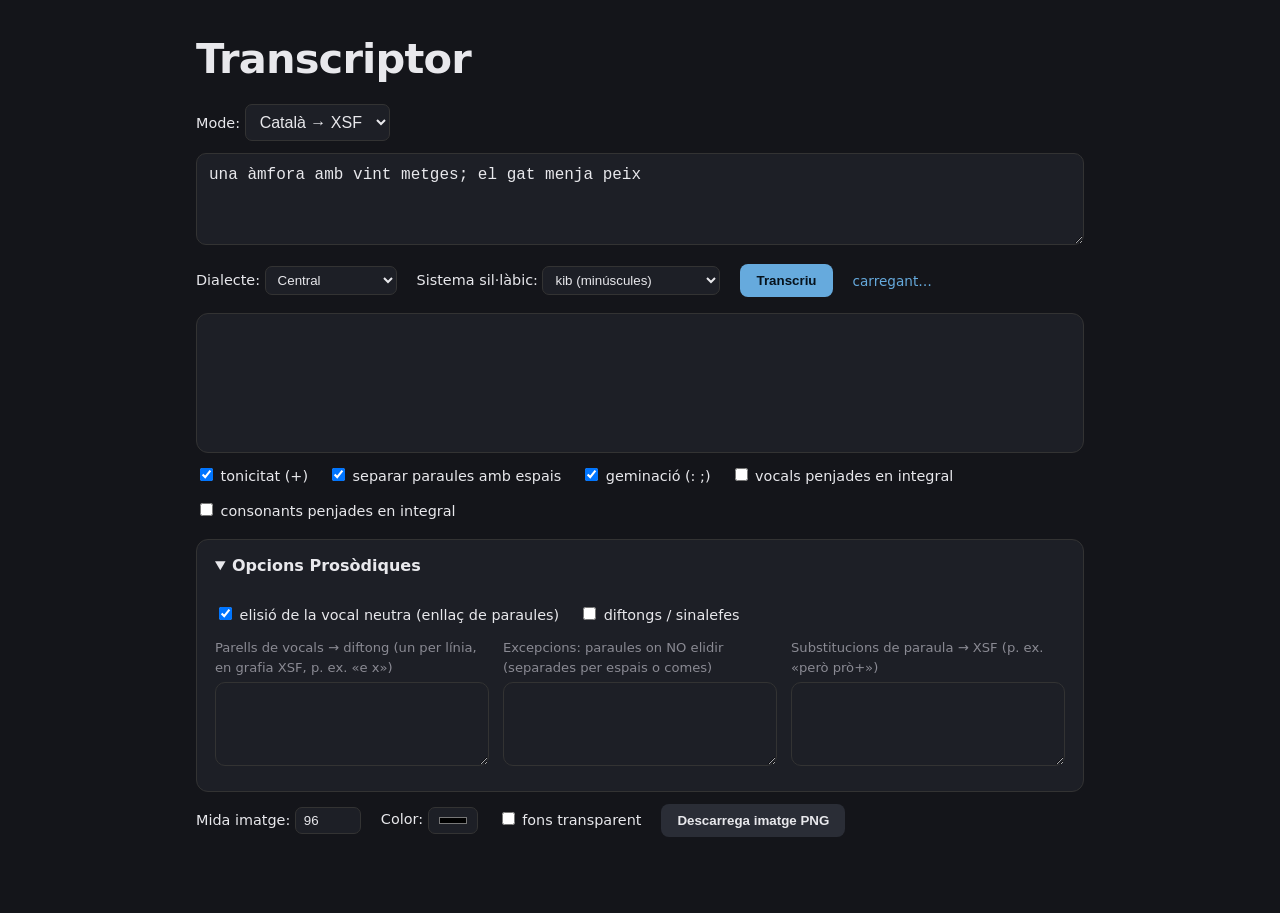
==== index.html @ 002360f9 "4 modes, penjades (CV+VC), geminació i diftong corregits, opcions integral - Modes: Català→XSF, Cata" ====
<!DOCTYPE html>
<html lang="ca">
<head>
<meta charset="utf-8">
<meta name="viewport" content="width=device-width, initial-scale=1">
<title>Transcriptor</title>
<style>
  @font-face { font-family: 'XSF'; src: url('XSF.woff2') format('woff2'); font-display: swap; }
  :root { --bg:#14151a; --fg:#e8e8ec; --mut:#8a8a93; --acc:#6ad; --pan:#1d1f26; --bd:#333; }
  * { box-sizing: border-box; }
  body { margin:0; background:var(--bg); color:var(--fg); font-family:system-ui,sans-serif; line-height:1.5; }
  .wrap { max-width: 920px; margin: 0 auto; padding: 28px 16px 64px; }
  h1 { font-size: 2.6rem; font-weight: 800; letter-spacing:-.02em; margin: 0 0 14px; }
  .mut { color: var(--mut); font-size: .85rem; }
  textarea { width:100%; background:var(--pan); color:var(--fg); border:1px solid var(--bd); border-radius:10px; padding:12px; font-size:1rem; resize:vertical; }
  #input { min-height:92px; }
  .row { display:flex; flex-wrap:wrap; gap:12px 20px; align-items:center; margin:12px 0; }
  label { font-size:.9rem; }
  select, input[type=number], input[type=color] { background:var(--pan); color:var(--fg); border:1px solid var(--bd); border-radius:7px; padding:5px 8px; }
  button { background:var(--acc); color:#06121c; border:0; border-radius:8px; padding:9px 16px; font-weight:600; cursor:pointer; }
  button.sec { background:#2a2d36; color:var(--fg); }
  #mode { font-size:1rem; padding:8px 10px; }
  .panel { background:var(--pan); border:1px solid var(--bd); border-radius:12px; padding:18px; margin-top:16px; }
  #out { font-family:'XSF'; font-size:72px; line-height:1.35; word-break:break-word; min-height:90px; }
  #out.afi { font-family:ui-monospace,monospace; font-size:1.6rem; line-height:1.5; }
  #debug { white-space:pre-wrap; color:var(--mut); font-family:ui-monospace,monospace; font-size:.8rem; margin-top:12px; }
  #status { color:var(--acc); font-size:.85rem; min-height:1.2em; }
  details { background:var(--pan); border:1px solid var(--bd); border-radius:12px; margin-top:16px; }
  summary { cursor:pointer; padding:14px 18px; font-weight:600; }
  details > .body { padding: 0 18px 18px; }
  .grid { display:grid; grid-template-columns:repeat(auto-fit,minmax(240px,1fr)); gap:14px; }
  .fld label { display:block; font-size:.82rem; color:var(--mut); margin-bottom:4px; }
  .fld textarea { min-height:84px; font-family:ui-monospace,monospace; font-size:.85rem; }
</style>
</head>
<body>
<div class="wrap">
  <h1>Transcriptor</h1>

  <div class="row">
    <label>Mode:
      <select id="mode">
        <option value="cat-xsf">Català → XSF</option>
        <option value="cat-afi">Català → AFI</option>
        <option value="afi-xsf">AFI → XSF</option>
        <option value="xsf-afi">XSF → AFI</option>
      </select>
    </label>
  </div>

  <textarea id="input" placeholder="text en català…  (Ctrl+Enter)">una àmfora amb vint metges; el gat menja peix</textarea>

  <div class="row">
    <span id="catonly">
      <label>Dialecte:
        <select id="dialecte">
          <option value="ca">Central</option>
          <option value="ca-va">Valencià</option>
          <option value="ca-nw">Nord-occidental</option>
          <option value="ca-ba">Balear</option>
          <option value="ca-al">Alguerès</option>
          <option value="ca-ro">Rossellonès</option>
        </select>
      </label>
    </span>
    <label>Sistema sil·làbic:
      <select id="sistema">
        <option value="kib">kib (minúscules)</option>
        <option value="ktb">ktb (consonant integral)</option>
        <option value="bkk">bkk (vocal integral)</option>
      </select>
    </label>
    <button id="go">Transcriu</button>
    <span id="status">carregant…</span>
  </div>

  <div class="panel">
    <div id="out"></div>
    <div id="debug"></div>
  </div>

  <div class="row">
    <label><input type="checkbox" id="tonicitat" checked> tonicitat (+)</label>
    <label><input type="checkbox" id="espais" checked> separar paraules amb espais</label>
    <label><input type="checkbox" id="geminacio" checked> geminació (: ;)</label>
    <label><input type="checkbox" id="uphangv"> vocals penjades en integral</label>
    <label><input type="checkbox" id="uphangc"> consonants penjades en integral</label>
  </div>

  <details open>
    <summary>Opcions Prosòdiques</summary>
    <div class="body">
      <div class="row">
        <label><input type="checkbox" id="elisio" checked> elisió de la vocal neutra (enllaç de paraules)</label>
        <label><input type="checkbox" id="diftongs"> diftongs / sinalefes</label>
      </div>
      <div class="grid">
        <div class="fld">
          <label>Parells de vocals → diftong (un per línia, en grafia XSF, p. ex. «e x»)</label>
          <textarea id="pairs"></textarea>
        </div>
        <div class="fld">
          <label>Excepcions: paraules on NO elidir (separades per espais o comes)</label>
          <textarea id="except"></textarea>
        </div>
        <div class="fld">
          <label>Substitucions de paraula → XSF (p. ex. «però  prò+»)</label>
          <textarea id="subs"></textarea>
        </div>
      </div>
    </div>
  </details>

  <div class="row">
    <label>Mida imatge: <input type="number" id="imgsize" value="96" min="16" max="400" step="8"></label>
    <label>Color: <input type="color" id="color" value="#000000"></label>
    <label><input type="checkbox" id="transparent"> fons transparent</label>
    <button class="sec" id="dl">Descarrega imatge PNG</button>
  </div>
</div>
<script type="module" src="app.js"></script>
</body>
</html>
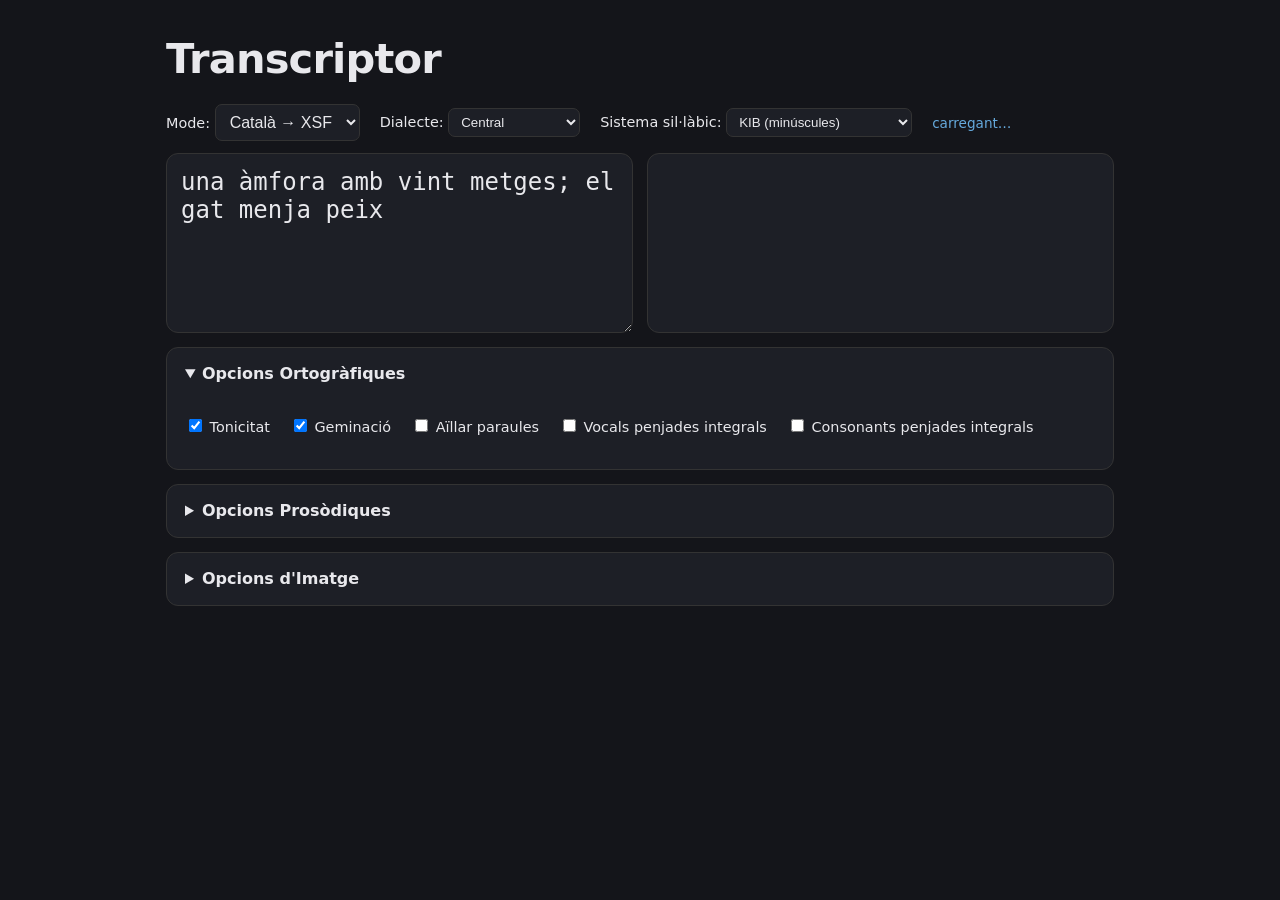
==== commit 67d2e94f: "Prosòdia per casos: interlèxica (taula de contactes) + intralèxica (forçar diftongs creixents) Reemp" ====
--- a/index.html
+++ b/index.html
@@ -9,28 +9,40 @@
   :root { --bg:#14151a; --fg:#e8e8ec; --mut:#8a8a93; --acc:#6ad; --pan:#1d1f26; --bd:#333; }
   * { box-sizing: border-box; }
   body { margin:0; background:var(--bg); color:var(--fg); font-family:system-ui,sans-serif; line-height:1.5; }
-  .wrap { max-width: 920px; margin: 0 auto; padding: 28px 16px 64px; }
+  .wrap { max-width: 980px; margin: 0 auto; padding: 28px 16px 64px; }
   h1 { font-size: 2.6rem; font-weight: 800; letter-spacing:-.02em; margin: 0 0 14px; }
   .mut { color: var(--mut); font-size: .85rem; }
-  textarea { width:100%; background:var(--pan); color:var(--fg); border:1px solid var(--bd); border-radius:10px; padding:12px; font-size:1rem; resize:vertical; }
-  #input { min-height:92px; }
+  textarea { width:100%; background:var(--pan); color:var(--fg); border:1px solid var(--bd); border-radius:12px; padding:14px; font-size:1.5rem; resize:vertical; }
   .row { display:flex; flex-wrap:wrap; gap:12px 20px; align-items:center; margin:12px 0; }
   label { font-size:.9rem; }
   select, input[type=number], input[type=color] { background:var(--pan); color:var(--fg); border:1px solid var(--bd); border-radius:7px; padding:5px 8px; }
   button { background:var(--acc); color:#06121c; border:0; border-radius:8px; padding:9px 16px; font-weight:600; cursor:pointer; }
   button.sec { background:#2a2d36; color:var(--fg); }
   #mode { font-size:1rem; padding:8px 10px; }
-  .panel { background:var(--pan); border:1px solid var(--bd); border-radius:12px; padding:18px; margin-top:16px; }
-  #out { font-family:'XSF'; font-size:72px; line-height:1.35; word-break:break-word; min-height:90px; }
-  #out.afi { font-family:ui-monospace,monospace; font-size:1.6rem; line-height:1.5; }
-  #debug { white-space:pre-wrap; color:var(--mut); font-family:ui-monospace,monospace; font-size:.8rem; margin-top:12px; }
+  /* input i sortida costat a costat, mateixa mida aparent */
+  .io { display:grid; grid-template-columns:1fr 1fr; gap:14px; align-items:stretch; margin-top:6px; }
+  .io > * { margin:0; min-height:180px; }
+  #input { height:100%; }
+  #outwrap { background:var(--pan); border:1px solid var(--bd); border-radius:12px; padding:14px; overflow:auto; }
+  #out { font-family:'XSF'; font-size:4rem; line-height:1.35; word-break:break-word; }
+  #out.afi { font-family:ui-monospace,monospace; font-size:1.5rem; line-height:1.5; }
+  @media (max-width:680px) { .io { grid-template-columns:1fr; } }
+  #debug { white-space:pre-wrap; color:#e88; font-family:ui-monospace,monospace; font-size:.8rem; margin-top:10px; }
   #status { color:var(--acc); font-size:.85rem; min-height:1.2em; }
-  details { background:var(--pan); border:1px solid var(--bd); border-radius:12px; margin-top:16px; }
+  details { background:var(--pan); border:1px solid var(--bd); border-radius:12px; margin-top:14px; }
   summary { cursor:pointer; padding:14px 18px; font-weight:600; }
-  details > .body { padding: 0 18px 18px; }
-  .grid { display:grid; grid-template-columns:repeat(auto-fit,minmax(240px,1fr)); gap:14px; }
-  .fld label { display:block; font-size:.82rem; color:var(--mut); margin-bottom:4px; }
-  .fld textarea { min-height:84px; font-family:ui-monospace,monospace; font-size:.85rem; }
+  details > .body { padding: 4px 18px 18px; }
+  .optblock { margin:8px 0 20px; }
+  .opttitle { font-size:1.05rem; font-weight:600; display:inline-block; }
+  .lrow { display:flex; gap:6px; align-items:center; margin:4px 0; }
+  .lin { width:56px; background:var(--bg); color:var(--fg); border:1px solid var(--bd); border-radius:6px; padding:5px 7px; font-family:ui-monospace,monospace; }
+  .lin.lsub { width:auto; flex:1; }
+  .lx { background:#3a2730; color:#f9a; padding:5px 9px; border-radius:6px; font-weight:700; }
+  .lbtns { display:flex; gap:8px; margin-top:8px; }
+  .prow { display:flex; gap:8px; align-items:center; margin:6px 0; font-size:.92rem; }
+  .prow select { margin-left:auto; min-width:120px; }
+  .prow.rnd { gap:16px; }
+  .psub { font-weight:600; color:var(--acc); margin:14px 0 4px; font-size:.9rem; }
 </style>
 </head>
 <body>
@@ -46,11 +58,6 @@
         <option value="xsf-afi">XSF → AFI</option>
       </select>
     </label>
-  </div>
-
-  <textarea id="input" placeholder="text en català…  (Ctrl+Enter)">una àmfora amb vint metges; el gat menja peix</textarea>
-
-  <div class="row">
     <span id="catonly">
       <label>Dialecte:
         <select id="dialecte">
@@ -65,58 +72,98 @@
     </span>
     <label>Sistema sil·làbic:
       <select id="sistema">
-        <option value="kib">kib (minúscules)</option>
-        <option value="ktb">ktb (consonant integral)</option>
-        <option value="bkk">bkk (vocal integral)</option>
+        <option value="kib">KIB (minúscules)</option>
+        <option value="ktb">KTB (consonant integral)</option>
+        <option value="bkk">BKK (vocal integral)</option>
       </select>
     </label>
-    <button id="go">Transcriu</button>
     <span id="status">carregant…</span>
   </div>
 
-  <div class="panel">
-    <div id="out"></div>
-    <div id="debug"></div>
+  <div class="io">
+    <textarea id="input" placeholder="escriu aquí…">una àmfora amb vint metges; el gat menja peix</textarea>
+    <div id="outwrap"><div id="out"></div></div>
   </div>
-
-  <div class="row">
-    <label><input type="checkbox" id="tonicitat" checked> tonicitat (+)</label>
-    <label><input type="checkbox" id="espais" checked> separar paraules amb espais</label>
-    <label><input type="checkbox" id="geminacio" checked> geminació (: ;)</label>
-    <label><input type="checkbox" id="uphangv"> vocals penjades en integral</label>
-    <label><input type="checkbox" id="uphangc"> consonants penjades en integral</label>
-  </div>
+  <div id="debug"></div>
 
   <details open>
-    <summary>Opcions Prosòdiques</summary>
+    <summary>Opcions Ortogràfiques</summary>
     <div class="body">
       <div class="row">
-        <label><input type="checkbox" id="elisio" checked> elisió de la vocal neutra (enllaç de paraules)</label>
-        <label><input type="checkbox" id="diftongs"> diftongs / sinalefes</label>
-      </div>
-      <div class="grid">
-        <div class="fld">
-          <label>Parells de vocals → diftong (un per línia, en grafia XSF, p. ex. «e x»)</label>
-          <textarea id="pairs"></textarea>
-        </div>
-        <div class="fld">
-          <label>Excepcions: paraules on NO elidir (separades per espais o comes)</label>
-          <textarea id="except"></textarea>
-        </div>
-        <div class="fld">
-          <label>Substitucions de paraula → XSF (p. ex. «però  prò+»)</label>
-          <textarea id="subs"></textarea>
-        </div>
+        <label><input type="checkbox" id="tonicitat" checked> Tonicitat</label>
+        <label><input type="checkbox" id="geminacio" checked> Geminació</label>
+        <label><input type="checkbox" id="espais"> Aïllar paraules</label>
+        <label><input type="checkbox" id="uphangv"> Vocals penjades integrals</label>
+        <label><input type="checkbox" id="uphangc"> Consonants penjades integrals</label>
       </div>
     </div>
   </details>
 
-  <div class="row">
-    <label>Mida imatge: <input type="number" id="imgsize" value="96" min="16" max="400" step="8"></label>
-    <label>Color: <input type="color" id="color" value="#000000"></label>
-    <label><input type="checkbox" id="transparent"> fons transparent</label>
-    <button class="sec" id="dl">Descarrega imatge PNG</button>
-  </div>
+  <details>
+    <summary>Opcions Prosòdiques</summary>
+    <div class="body">
+      <div class="optblock">
+        <div class="opttitle">Prosòdia interlèxica</div>
+        <p class="mut">Com es resol el contacte de dues vocals <b>entre paraules</b> (x = vocal neutra).</p>
+
+        <label class="prow"><input type="checkbox" id="pfusio" checked> <span><b>x + x</b> → fusió (un sol so)</span></label>
+        <label class="prow"><input type="checkbox" id="pequal" checked> <span><b>vocals plenes iguals</b> (a + a) → elidir</span></label>
+
+        <div class="psub">Neutra + tònica</div>
+        <label class="prow"><span><b>x + a/e/o</b> tònica</span>
+          <select id="pschwamid"><option value="elide">Elidir</option><option value="hiat">Hiat</option></select></label>
+        <label class="prow"><span><b>x + i</b> tònica</span>
+          <select id="pschwai"><option value="elide">Elidir</option><option value="diftong">Diftong</option><option value="hiat">Hiat</option></select></label>
+        <label class="prow"><span><b>x + u</b> tònica</span>
+          <select id="pschwau"><option value="elide">Elidir</option><option value="diftong">Diftong</option><option value="hiat">Hiat</option></select></label>
+
+        <div class="psub">Tònica + neutra</div>
+        <label class="prow"><span><b>a</b> tònica + x</span>
+          <select id="paschwa"><option value="elide">Elidir</option><option value="hiat">Hiat</option></select></label>
+        <label class="prow"><span><b>e</b> tònica + x</span>
+          <select id="peschwa"><option value="diftong">Diftong</option><option value="hiat">Hiat</option><option value="elide">Elidir</option></select></label>
+        <label class="prow"><span><b>o</b> tònica + x</span>
+          <select id="poschwa"><option value="diftong">Diftong</option><option value="hiat">Hiat</option><option value="elide">Elidir</option></select></label>
+        <label class="prow"><span><b>i</b> tònica + x</span>
+          <select id="pischwa"><option value="diftong">Diftong</option><option value="hiat">Hiat</option><option value="elide">Elidir</option></select></label>
+        <label class="prow"><span><b>u</b> tònica + x</span>
+          <select id="puschwa"><option value="diftong">Diftong</option><option value="hiat">Hiat</option><option value="elide">Elidir</option></select></label>
+
+        <div class="psub">Arrodonir àtones</div>
+        <p class="mut">Quines vocals plenes <b>àtones</b> es tornen semivocal en contacte amb una altra vocal.</p>
+        <div class="prow rnd">
+          <label><input type="checkbox" id="prnd_i"> i</label>
+          <label><input type="checkbox" id="prnd_e" checked> e</label>
+          <label><input type="checkbox" id="prnd_u"> u</label>
+          <label><input type="checkbox" id="prnd_o" checked> o</label>
+        </div>
+      </div>
+
+      <div class="optblock">
+        <div class="opttitle">Prosòdia intralèxica</div>
+        <label class="prow"><input type="checkbox" id="pforce"> <span><b>Forçar diftongs creixents</b></span></label>
+        <p class="mut">Converteix en diftong la <b>i/u àtona + a/e/o/x</b> dins de la mateixa paraula, només en paraules de <b>més de dues síl·labes</b> i quan la segona vocal quedaria <b>penjada</b> (connexió → kunxksyó, opció, història, gràcia…). Salta els hiats marcats amb dièresi (diürn, ruïna).</p>
+      </div>
+
+      <div class="optblock">
+        <div class="opttitle">Substitucions</div>
+        <p class="mut">Força la transcripció XSF d'una paraula concreta (p. ex. però → prò+):</p>
+        <div id="subsList"></div>
+      </div>
+    </div>
+  </details>
+
+  <details>
+    <summary>Opcions d'Imatge</summary>
+    <div class="body">
+      <div class="row">
+        <label>Mida: <input type="number" id="imgsize" value="96" min="16" max="400" step="8"></label>
+        <label>Color: <input type="color" id="color" value="#000000"></label>
+        <label><input type="checkbox" id="transparent"> fons transparent</label>
+        <button id="dl">Descarrega imatge PNG</button>
+      </div>
+    </div>
+  </details>
 </div>
 <script type="module" src="app.js"></script>
 </body>
